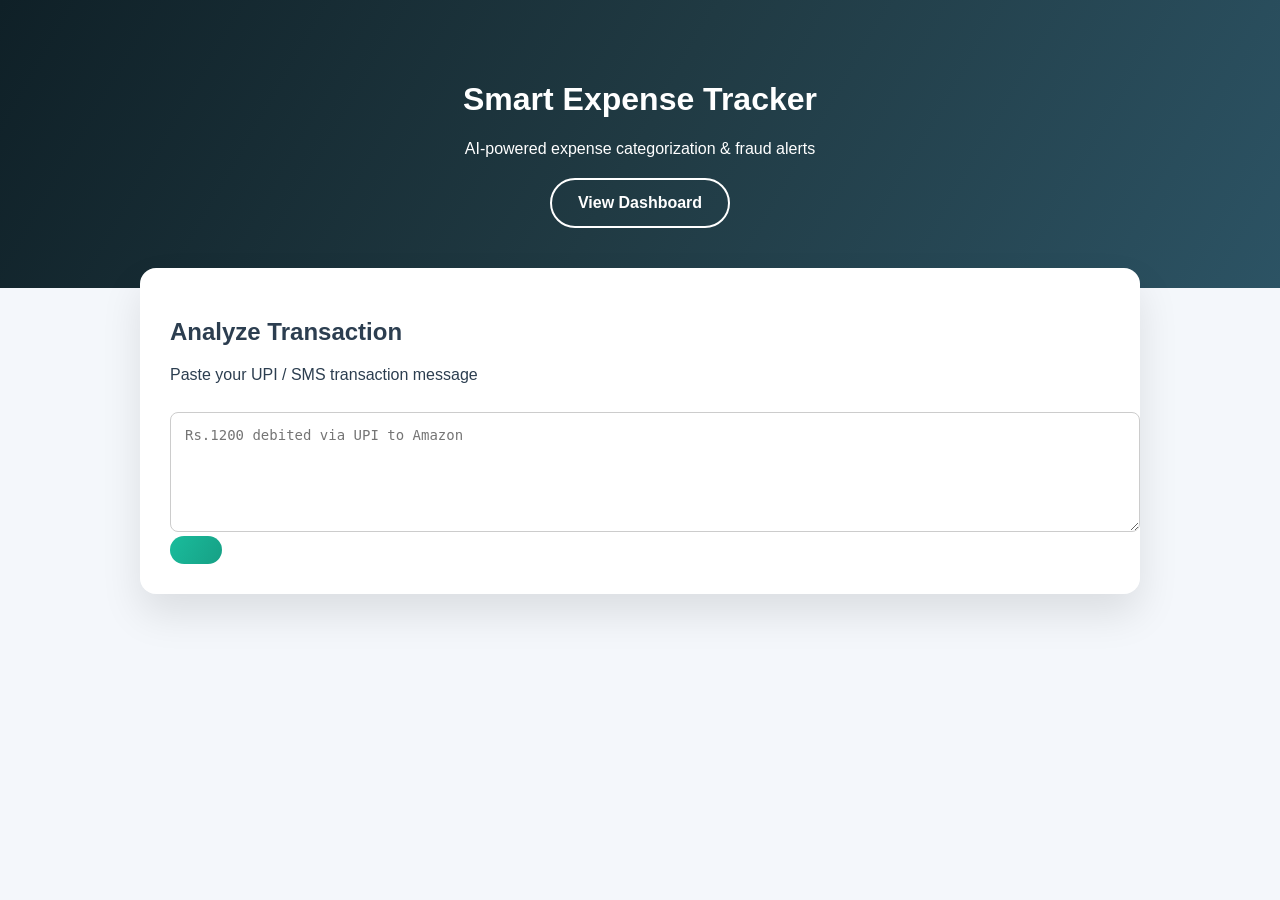
==== templates/index.html @ 51871f39 "Initial commit" ====
<!DOCTYPE html>
<html lang="en">
<head>
    <meta charset="UTF-8">
    <title>Smart Expense Tracker</title>
    <link rel="stylesheet" href="/static/css/style.css">
</head>
<body>

<div class="hero">
    <h1>Smart Expense Tracker</h1>
    <p>AI-powered expense categorization & fraud alerts</p>

    <div class="hero-buttons">
        <a href="/dashboard" class="btn btn-outline">View Dashboard</a>
    </div>
</div>

<div class="container">

    <div class="card glass">
        <h2>Analyze Transaction</h2>
        <p class="small-text">Paste your UPI / SMS transaction message</p>

        <form method="post">
            <textarea name="message"
                placeholder="Rs.1200 debited via UPI to Amazon"
                required></textarea>

            <button type="submit" class="btn btn-primary">
---- static/css/style.css ----
/* Base */
body {
    margin: 0;
    font-family: "Segoe UI", Arial, sans-serif;
    background: #f4f7fb;
    color: #2c3e50;
}

/* Hero */
.hero {
    background: linear-gradient(120deg, #0f2027, #203a43, #2c5364);
    padding: 60px 20px;
    text-align: center;
    color: white;
}

.hero.dark {
    background: linear-gradient(120deg, #141e30, #243b55);
}

.hero-buttons {
    margin-top: 20px;
}

/* Container */
.container {
    max-width: 1000px;
    margin: -40px auto 40px;
    padding: 20px;
}

/* Buttons */
.btn {
    display: inline-block;
    padding: 14px 26px;
    border-radius: 30px;
    font-weight: bold;
    text-decoration: none;
    cursor: pointer;
    transition: all 0.3s ease;
}

.btn-primary {
    background: linear-gradient(120deg, #1abc9c, #16a085);
    color: white;
    border: none;
}

.btn-primary:hover {
    transform: translateY(-2px);
    box-shadow: 0 10px 25px rgba(26,188,156,0.4);
}

.btn-outline {
    border: 2px solid white;
    color: white;
}

.btn-outline:hover {
    background: white;
    color: #2c5364;
}

.center {
    display: block;
    width: fit-content;
    margin: 30px auto;
}

/* Cards */
.card {
    background: white;
    padding: 30px;
    border-radius: 16px;
    box-shadow: 0 20px 40px rgba(0,0,0,0.1);
    margin-bottom: 30px;
}

.glass {
    backdrop-filter: blur(6px);
}

/* Stats */
.stats {
    display: flex;
    gap: 20px;
    margin-bottom: 30px;
}

.stat-card {
    flex: 1;
    background: white;
    padding: 20px;
    border-radius: 14px;
    text-align: center;
    box-shadow: 0 12px 30px rgba(0,0,0,0.08);
}

.stat-card h3 {
    margin: 0;
    font-size: 14px;
    color: #777;
}

.stat-card p {
    font-size: 24px;
    font-weight: bold;
}

.stat-card.warning {
    border-top: 4px solid #e74c3c;
}

.stat-card.success {
    border-top: 4px solid #1abc9c;
}

/* Form */
textarea {
    width: 100%;
    height: 90px;
    padding: 14px;
    border-radius: 8px;
    border: 1px solid #ccc;
    margin-top: 12px;
    font-size: 14px;
}

/* Chart */
.chart {
    width: 100%;
    max-width: 550px;
    margin: 20px auto;
    display: block;
}

/* Table */
.enhanced-table table {
    width: 100%;
    border-collapse: collapse;
    margin-top: 15px;
}

.enhanced-table th {
    background: #1abc9c;
    color: white;
    padding: 12px;
}

.enhanced-table td {
    padding: 10px;
    border-bottom: 1px solid #eee;
}

.enhanced-table tr:hover {
    background: #f1fdfb;
}
/* Anomaly badges */
.badge-normal {
    background: #e8f8f5;
    color: #16a085;
    padding: 6px 12px;
    border-radius: 20px;
    font-weight: bold;
}

.badge-anomaly {
    background: #fdecea;
    color: #e74c3c;
    padding: 6px 12px;
    border-radius: 20px;
    font-weight: bold;
}
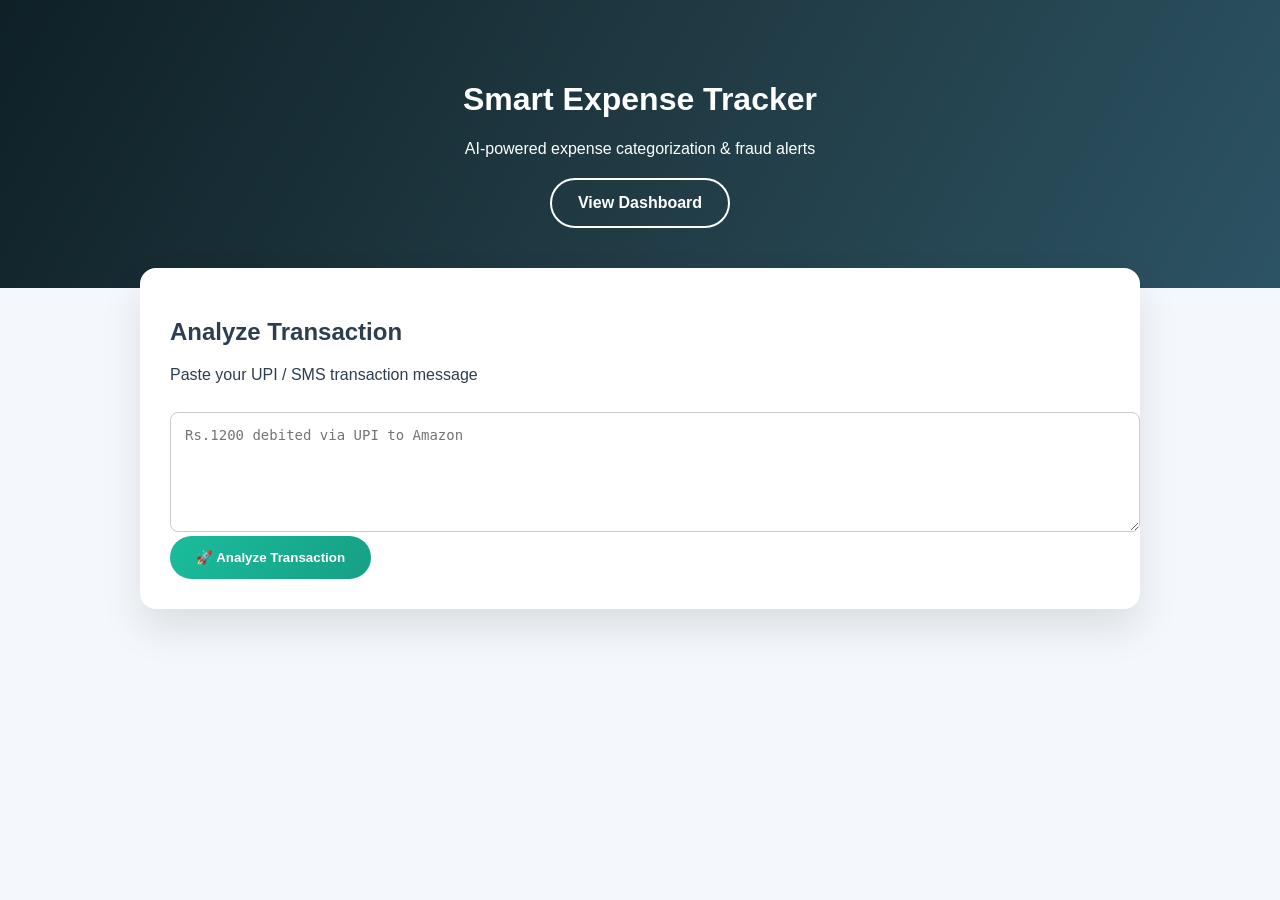
==== commit ff212d25: "Modify submit button for transaction analysis Updated the button to include an analysis feature." ====
--- a/templates/index.html
+++ b/templates/index.html
@@ -1,4 +1,4 @@
-<!DOCTYPE html>
+ <!DOCTYPE html>
 <html lang="en">
 <head>
     <meta charset="UTF-8">
@@ -27,4 +27,8 @@
                 placeholder="Rs.1200 debited via UPI to Amazon"
                 required></textarea>
 
-            <button type="submit" class="btn btn-primary">+            <!-- <button type="submit" class="btn btn-primary"> -->
+                <button type="submit" class="btn btn-primary">
+    🚀 Analyze Transaction
+</button>
+ 
